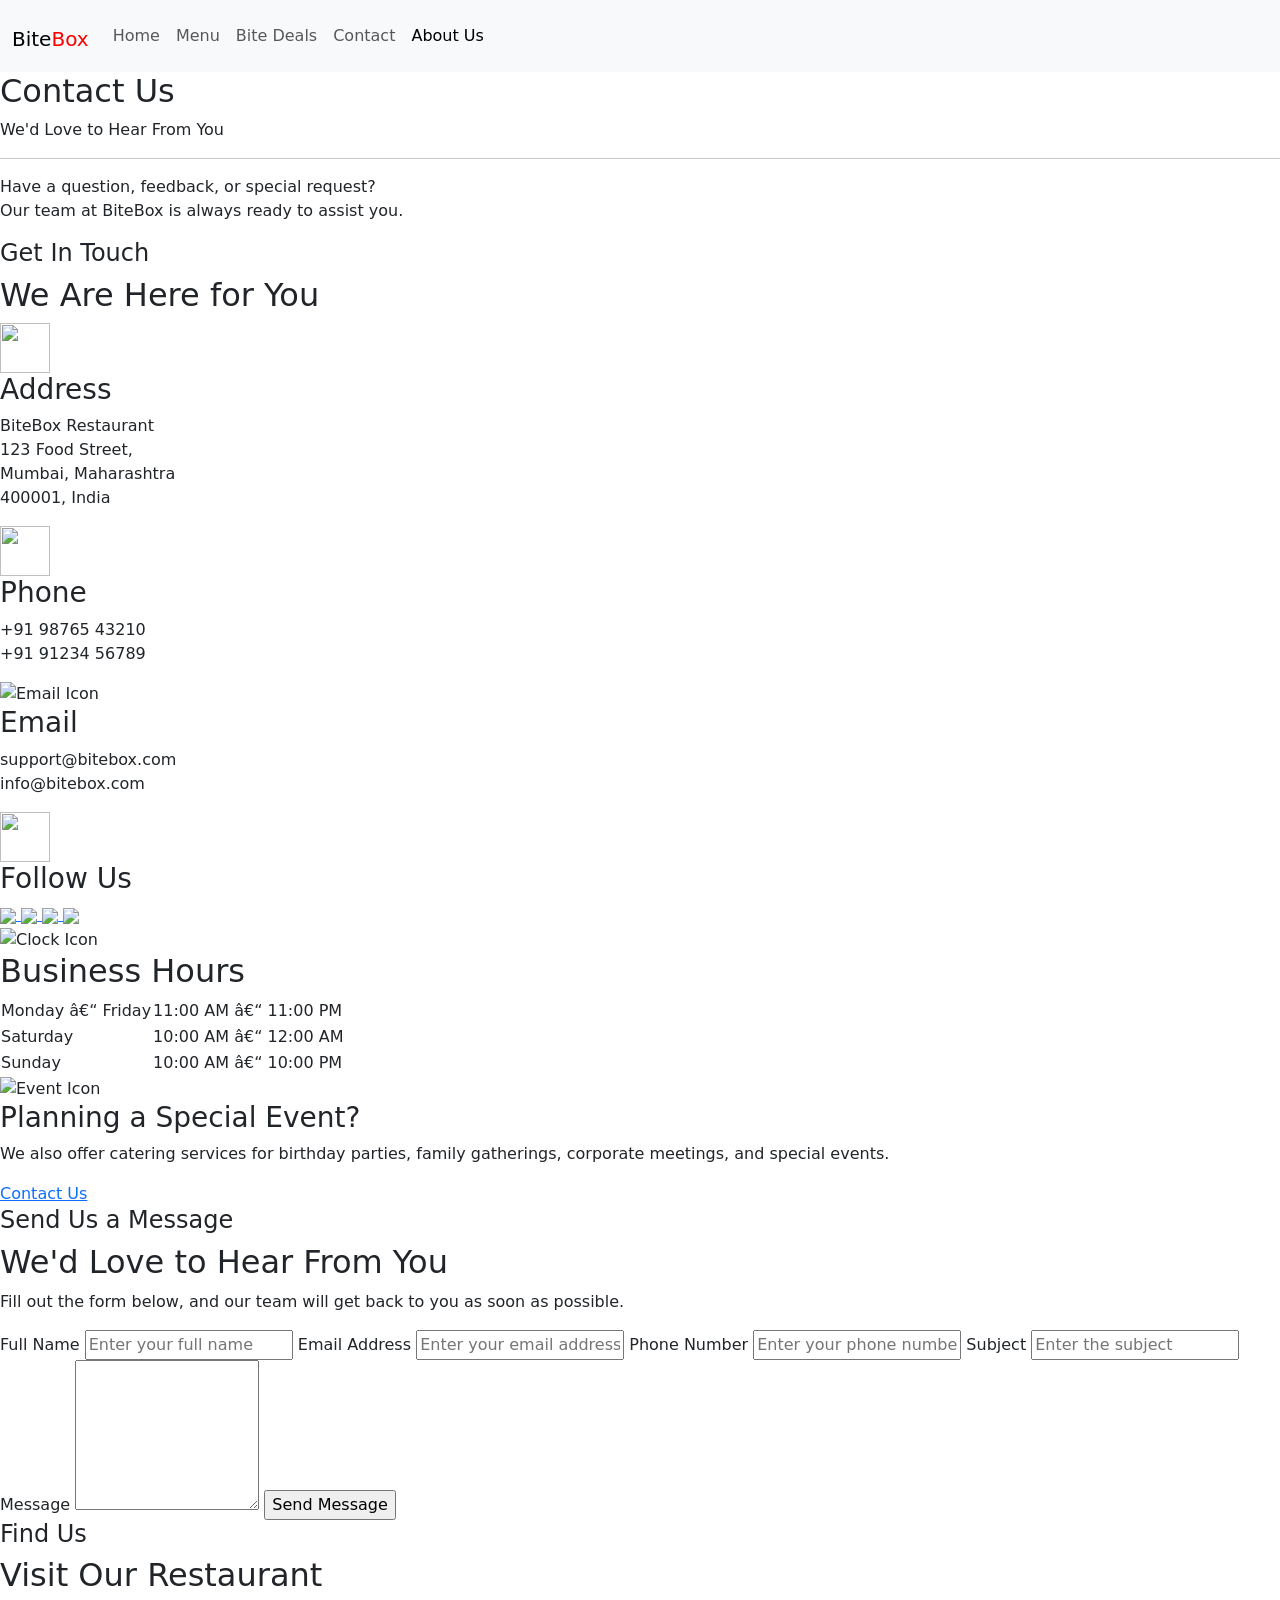
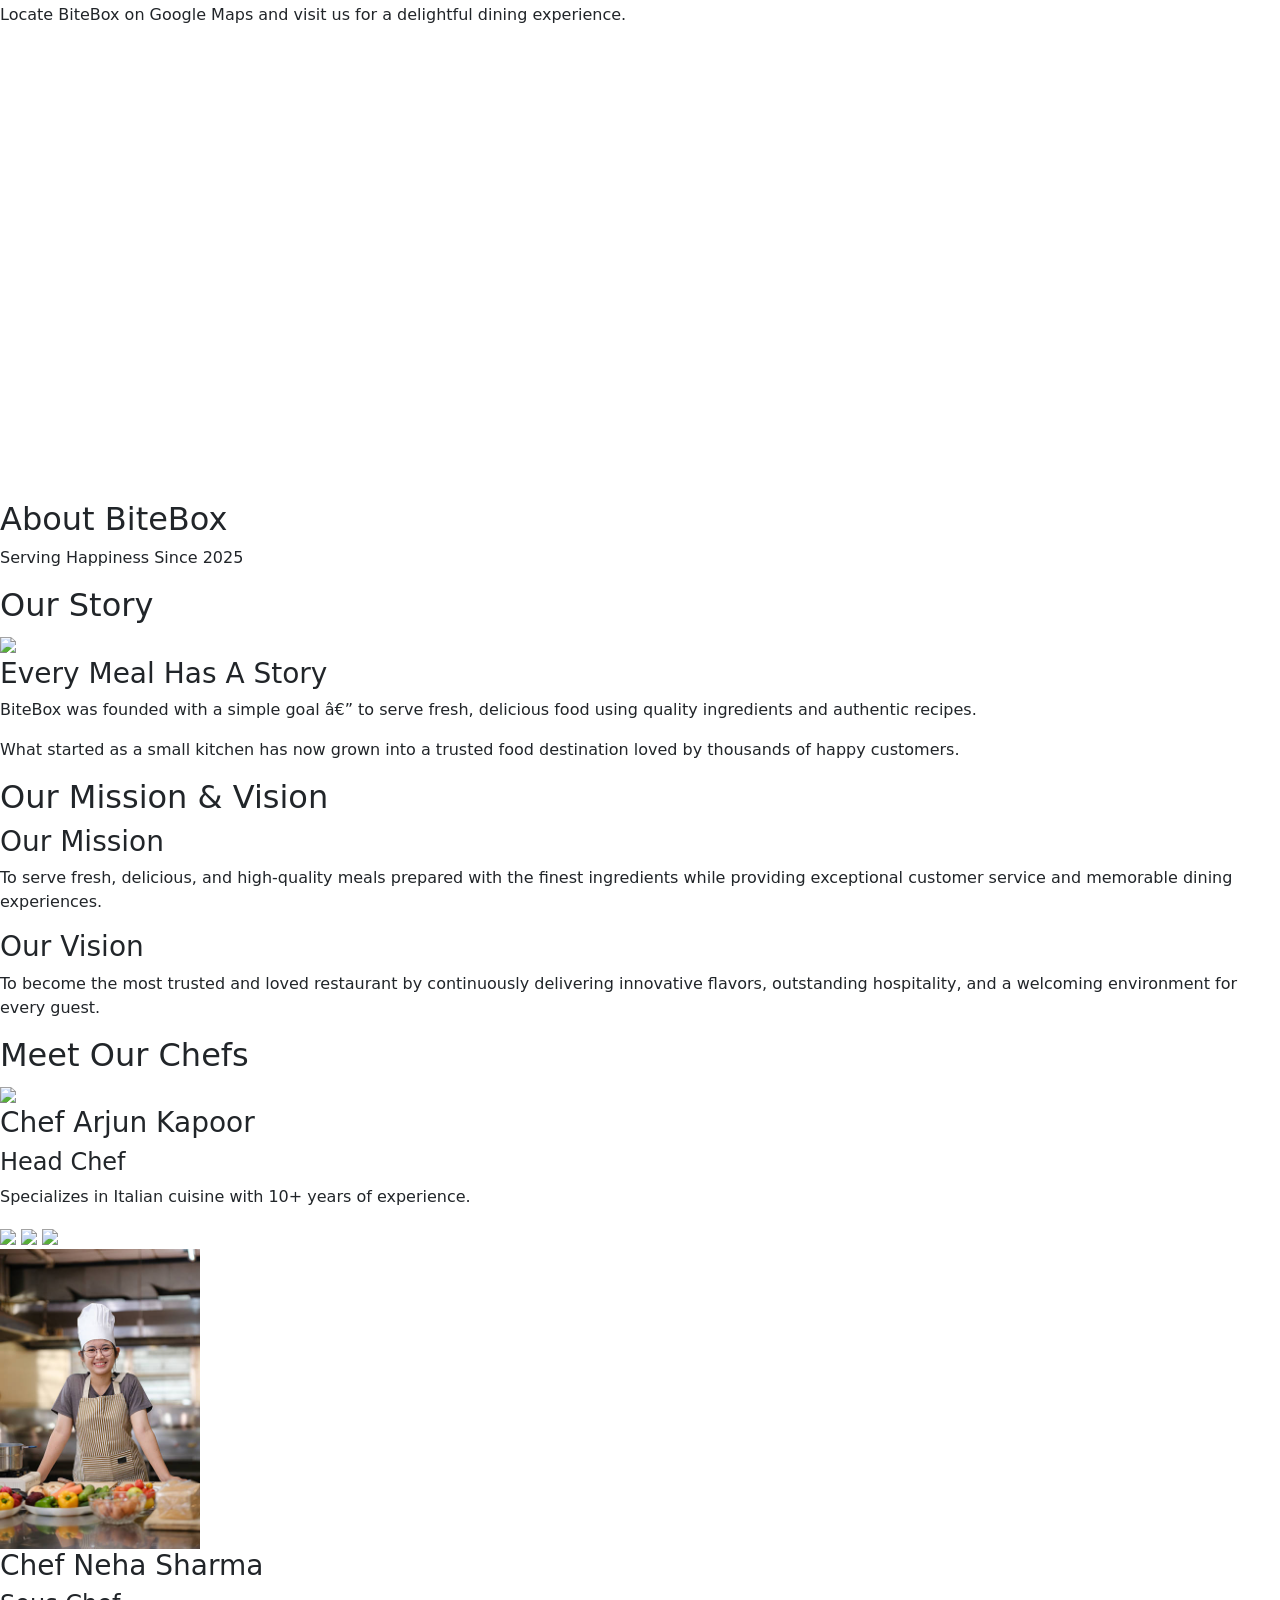
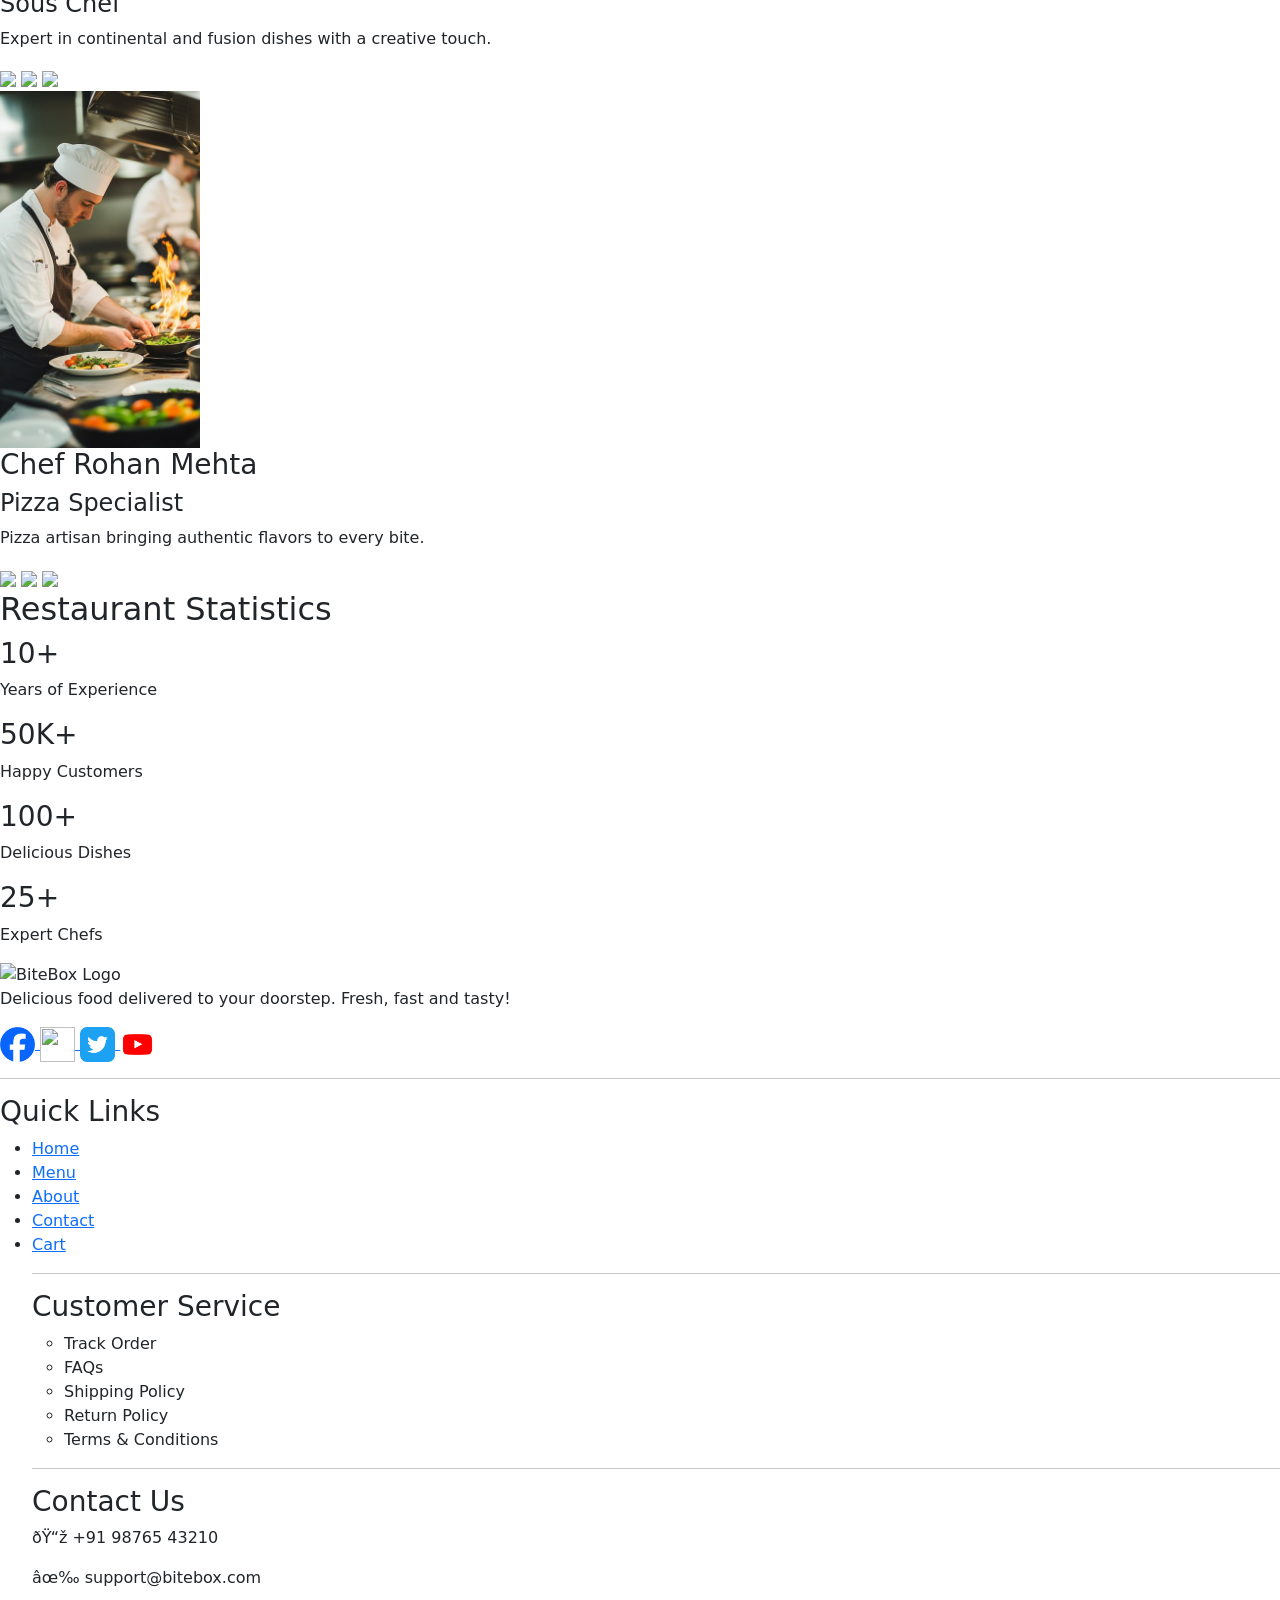
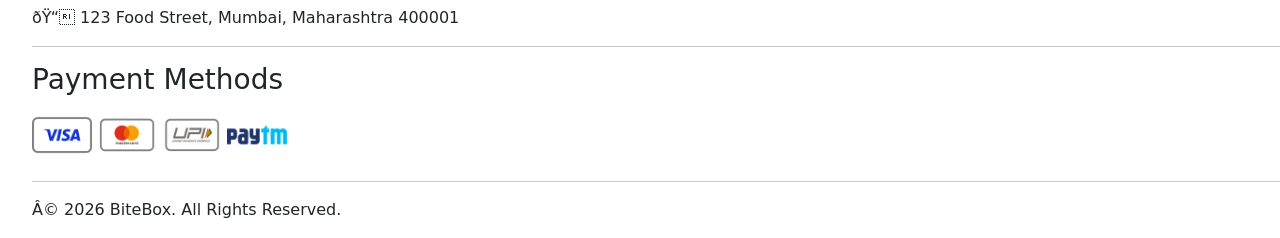
==== about.html @ 3ba1f5d4 "Day 10" ====
<!DOCTYPE html>
<html>

<head>
    <title>BiteBox</title>
    <link href="https://cdn.jsdelivr.net/npm/bootstrap@5.3.8/dist/css/bootstrap.min.css" rel="stylesheet"
        integrity="sha384-sRIl4kxILFvY47J16cr9ZwB07vP4J8+LH7qKQnuqkuIAvNWLzeN8tE5YBujZqJLB" crossorigin="anonymous">
    <script src="https://kit.fontawesome.com/37d1147389.js" crossorigin="anonymous"></script>
    <link rel="stylesheet" href="style.css" type="text/css">
    <meta name="viewport" content="width=device-width, initial-scale=1.0">
</head>

<body>
    <header>
        <div>
            <nav class="navbar navbar-expand-lg bg-body-tertiary">
                <div class="container-fluid">
                    <h1><a class="navbar-brand" href="index.html">Bite<span style="color:red;">Box</span></a></h1>
                    <button class="navbar-toggler" type="button" data-bs-toggle="collapse"
                        data-bs-target="#navbarSupportedContent" aria-controls="navbarSupportedContent"
                        aria-expanded="false" aria-label="Toggle navigation">
                        <span class="navbar-toggler-icon"></span>
                    </button>
                    <div class="collapse navbar-collapse" id="navbarSupportedContent">
                        <ul class="navbar-nav me-auto mb-2 mb-lg-0">
                            <li class="nav-item">
                                <a class="nav-link" aria-current="page" href="index.html">Home</a>
                            </li>
                            <li class="nav-item">
                                <a class="nav-link " aria-current="page" href="menu.html">Menu</a>
                            </li>
                            <li class="nav-item">
                                <a class="nav-link " aria-current="page" href="bitedeals.html">Bite Deals</a>
                            </li>
                            <li class="nav-item">
                                <a class="nav-link " aria-current="page" href="contact.html">Contact</a>
                            </li>
                            <li class="nav-item">
                                <a class="nav-link active" aria-current="page" href="#">About Us</a>
                            </li>
                            <li class="nav-item">
                                <a class="nav-link " aria-current="page" href="cart.html"><i
                                        class="fa-solid fa-cart-shopping"></i></a>
                            </li>
                            <li class="nav-item">
                                <a class="nav-link " aria-current="page" href="login.html"><i
                                        class="fa-solid fa-right-to-bracket"></i></a>
                            </li>
                        </ul>
                    </div>
                </div>
            </nav>
        </div>
    </header>



<section id="contact-hero">
    <div class="hero-content">
        <h2>Contact Us</h2>
        <p> We'd Love to Hear From You </p>
        <hr>
        <p> Have a question, feedback, or special request?<br>
            Our team at BiteBox is always ready to assist you.
        </p>
    </div>
</section>
<!-- Contact Information Section -->
<section id="contact-info">
    <div class="section-title">
        <h4>Get In Touch</h4>
        <h2>We Are Here for You</h2>
    </div>

    <div class="contact-container">
        <!-- Address Card -->
        <article>
            <img src="images/location.png" width="50px" height="50px">
            <h3>Address</h3>
            <p>
                BiteBox Restaurant<br>
                123 Food Street,<br>
                Mumbai, Maharashtra<br>
                400001, India
            </p>
        </article>
      <!-- Phone Card -->
        <article>
           <img src="images/phone.png"  width="50px" height="50px">
                        <h3>Phone</h3>
            <p> +91 98765 43210<br>
                +91 91234 56789
            </p>
        </article>

        <!-- Email Card -->
        <article>
            <img src="images/email.png" alt="Email Icon" width="50px" height="50px">
            <h3>Email</h3>
            <p> support@bitebox.com<br>
                info@bitebox.com
            </p>
        </article>

        <!-- Social Media Card -->
        <article>
                <img src="assets/icons/support-icon.png" width="50px" height="50px">
                <h3>Follow Us</h3>
                <a href="#"> <img src="assets/icons/contact-facebook.png"> </a>
                <a href="#"> <img src="assets/icons/contact-instagram.png"> </a>
                <a href="#"> <img src="assets/icons/contact-twitter.png"> </a>
                <a href="#"> <img src="assets/icons/contact-youtube.png"></a>
            </article>
    </div>
</section>
        <section id="business-hours">
    <div class="hours-container">
        <!-- Business Hours -->
        <article>
          <div>
              <img src="images/clock.png" alt="Clock Icon">
            <h2>Business Hours</h2>
            <table>
                <tr>
                    <td>Monday – Friday</td>
                    <td>11:00 AM – 11:00 PM</td>
                </tr>
 
                <tr>

 <td>Saturday</td>
                    <td>10:00 AM – 12:00 AM</td>
                </tr>

                <tr>
                    <td>Sunday</td>
                    <td>10:00 AM – 10:00 PM</td>
                </tr>
            </table>
          </div>
        </article>

        <!-- Catering Information -->
        <article>
            <img src="images/calendar.png" alt="Event Icon">
            <h3>Planning a Special Event?</h3>
            <p>
                We also offer catering services for birthday parties,
                family gatherings, corporate meetings, and special events.
            </p>
            <a href="#">Contact Us</a>
        </article>
    </div>
</section>
        <!-- Contact Form Section -->

<section id="contact-form">

    <div class="section-title">
      
        <h4>Send Us a Message</h4>
      
        <h2>We'd Love to Hear From You</h2>
      
        <p>
            Fill out the form below, and our team will get back to you as 
            soon as possible.
        </p>
      
    </div>

 <form action="#">

        <label for="name">Full Name</label>
        <input type="text" id="name" placeholder="Enter your full name">

        <label for="email">Email Address</label>
        <input type="email" id="email" placeholder="Enter your email address">

        <label for="phone">Phone Number</label>
        <input type="tel" id="phone" placeholder="Enter your phone number">

        <label for="subject">Subject</label>
        <input type="text" id="subject" placeholder="Enter the subject">

        <label for="message">Message</label>
        <textarea id="message" rows="6" placeholder="Write your message here">
        </textarea>

        <input type="submit" value="Send Message">

    </form>
</section>
        <section id="google-map">
    <div class="section-title">
        <h4>Find Us</h4>
        <h2>Visit Our Restaurant</h2>
        <p> Locate BiteBox on Google Maps and visit us for a delightful 
            dining experience.
        </p>
    </div>

    <iframe
        src="https://www.google.com/maps/embed?pb=YOUR_GOOGLE_MAP_EMBED_LINK"
        width="100%" height="450" loading="lazy">
    </iframe>
</section>
    <section id="about-hero">
        <div class="hero-content">
            <h2>About BiteBox</h2>
            <p> Serving Happiness Since 2025 </p>
        </div>
    </section>

    <section id="story">
        <h2>Our Story</h2>
        <article>
            <img src="assets/images/restaurant.png" width="500">

            <div>
                <h3>Every Meal Has A Story</h3>
                <p> BiteBox was founded with a simple goal —
                    to serve fresh, delicious food using quality
                    ingredients and authentic recipes.
                </p>

                <p> What started as a small kitchen has now
                    grown into a trusted food destination loved
                    by thousands of happy customers.
                </p>
            </div>
        </article>
    </section>

    <section id="mission-vision">
        <h2>Our Mission & Vision</h2>
        <div>
            <article>
                <h3>Our Mission</h3>
                <p> To serve fresh, delicious, and high-quality meals
                    prepared with the finest ingredients while providing
                    exceptional customer service and memorable dining
                    experiences.
                </p>
            </article>
            <article>
                <h3>Our Vision</h3>
                <p> To become the most trusted and loved restaurant by
                    continuously delivering innovative flavors, outstanding
                    hospitality, and a welcoming environment for every guest.
                </p>
            </article>
        </div>
    </section>
    <section id="chefs">
        <h2>Meet Our Chefs</h2>
        <div>
            <article>
                <img src="assets/images/Chef Arjun Kapoor" width="200">
                <h3>Chef Arjun Kapoor</h3>
                <h4>Head Chef</h4>
                <p> Specializes in Italian cuisine with
                    10+ years of experience.
                </p>
                <div>
                    <img src="assets/icons/facebook.png" width="30">
                    <img src="assets/icons/instagram.png" width="30">
                    <img src="assets/icons/twitter.png" width="30">
                </div>
            </article>

            <article>
                <img src="assets/images/Chef Neha Sharma" width="200">
                <h3>Chef Neha Sharma</h3>
                <h4>Sous Chef</h4>
                <p> Expert in continental and fusion
                    dishes with a creative touch.
                </p>

                <div>
                    <img src="assets/icons/facebook.png" width="30">
                    <img src="assets/icons/instagram.png" width="30">
                    <img src="assets/icons/twitter.png" width="30">
                </div>
            </article>

            <article>
                <img src="assets/images/Chef Rohan Mehta" width="200">
                <h3>Chef Rohan Mehta</h3>
                <h4>Pizza Specialist</h4>
                <p> Pizza artisan bringing authentic
                    flavors to every bite.
                </p>

                <div>
                    <img src="assets/icons/facebook.png" width="30">
                    <img src="assets/icons/instagram.png" width="30">
                    <img src="assets/icons/twitter.png" width="30">
                </div>
            </article>
        </div>
    </section>
    <section id="statistics">
    <h2>Restaurant Statistics</h2>
    <div>
        <article>
            <h3>10+</h3>
            <p>Years of Experience</p>
        </article>
        <article>
            <h3>50K+</h3>
            <p>Happy Customers</p>
        </article>
        <article>
            <h3>100+</h3>
            <p>Delicious Dishes</p>
        </article>
        <article>
            <h3>25+</h3>
            <p>Expert Chefs</p>
        </article>
    </div>
</section>
    <footer>

        <!-- Footer Logo Section -->
        <section>
            <img src="assets/images/logo.png" alt="BiteBox Logo" width="180">
            <p> Delicious food delivered to your doorstep.
                Fresh, fast and tasty!
            </p>

            <a href="#">
                <img src="assets/images/facebook" width="35" height="35">
            </a>

            <a href="#">
                <img src="assets/images/instagram" width="35" height="35">
            </a>

            <a href="#">
                <img src="assets/images/Twitter" width="35" height="35">
            </a>
           
            <a href="#">
                <img src="assets/images/youtube" width="35" height="35">
            </a>
        </section>

        <hr>

        <!-- Quick Links -->
        <section>
            <h3>Quick Links</h3>
            <ul>
                <li><a href="index.html">Home</a></li>
                <li><a href="menu.html">Menu</a></li>
                <li><a href="about.html">About</a></li>
                <li><a href="contact.html">Contact</a></li>
                <li><a href="cart.html">Cart</a></li>
                </u </section>

                <hr>

                <!-- Customer Service -->
                <section>
                    <h3>Customer Service</h3>
                    <ul>
                        <li>Track Order</li>
                        <li>FAQs</li>
                        <li>Shipping Policy</li>
                        <li>Return Policy</li>
                        <li>Terms & Conditions</li>
                    </ul>
                </section>

                <hr>

                <!-- Contact Information -->
                <section>
                    <h3>Contact Us</h3>
                    <p>📞 +91 98765 43210</p>
                    <p>✉ support@bitebox.com</p>
                    <p>📍 123 Food Street, Mumbai, Maharashtra 400001 </p>
                </section>

                <hr>

                <!-- Payment Methods -->
                <section>
                    <h3>Payment Methods</h3>
                    <img src="assets/images/visa" width="60">
                    <img src="assets/images/mastercard" width="60">
                    <img src="assets/images/upi" width="60">
                    <img src="assets/images/paytm" width="60">
                </section>

                <hr>
                <p> © 2026 BiteBox. All Rights Reserved. </p>

    </footer>
    <script src="https://cdn.jsdelivr.net/npm/bootstrap@5.3.8/dist/js/bootstrap.bundle.min.js"
        integrity="sha384-FKyoEForCGlyvwx9Hj09JcYn3nv7wiPVlz7YYwJrWVcXK/BmnVDxM+D2scQbITxI"
        crossorigin="anonymous"></script>
</body>

</html>
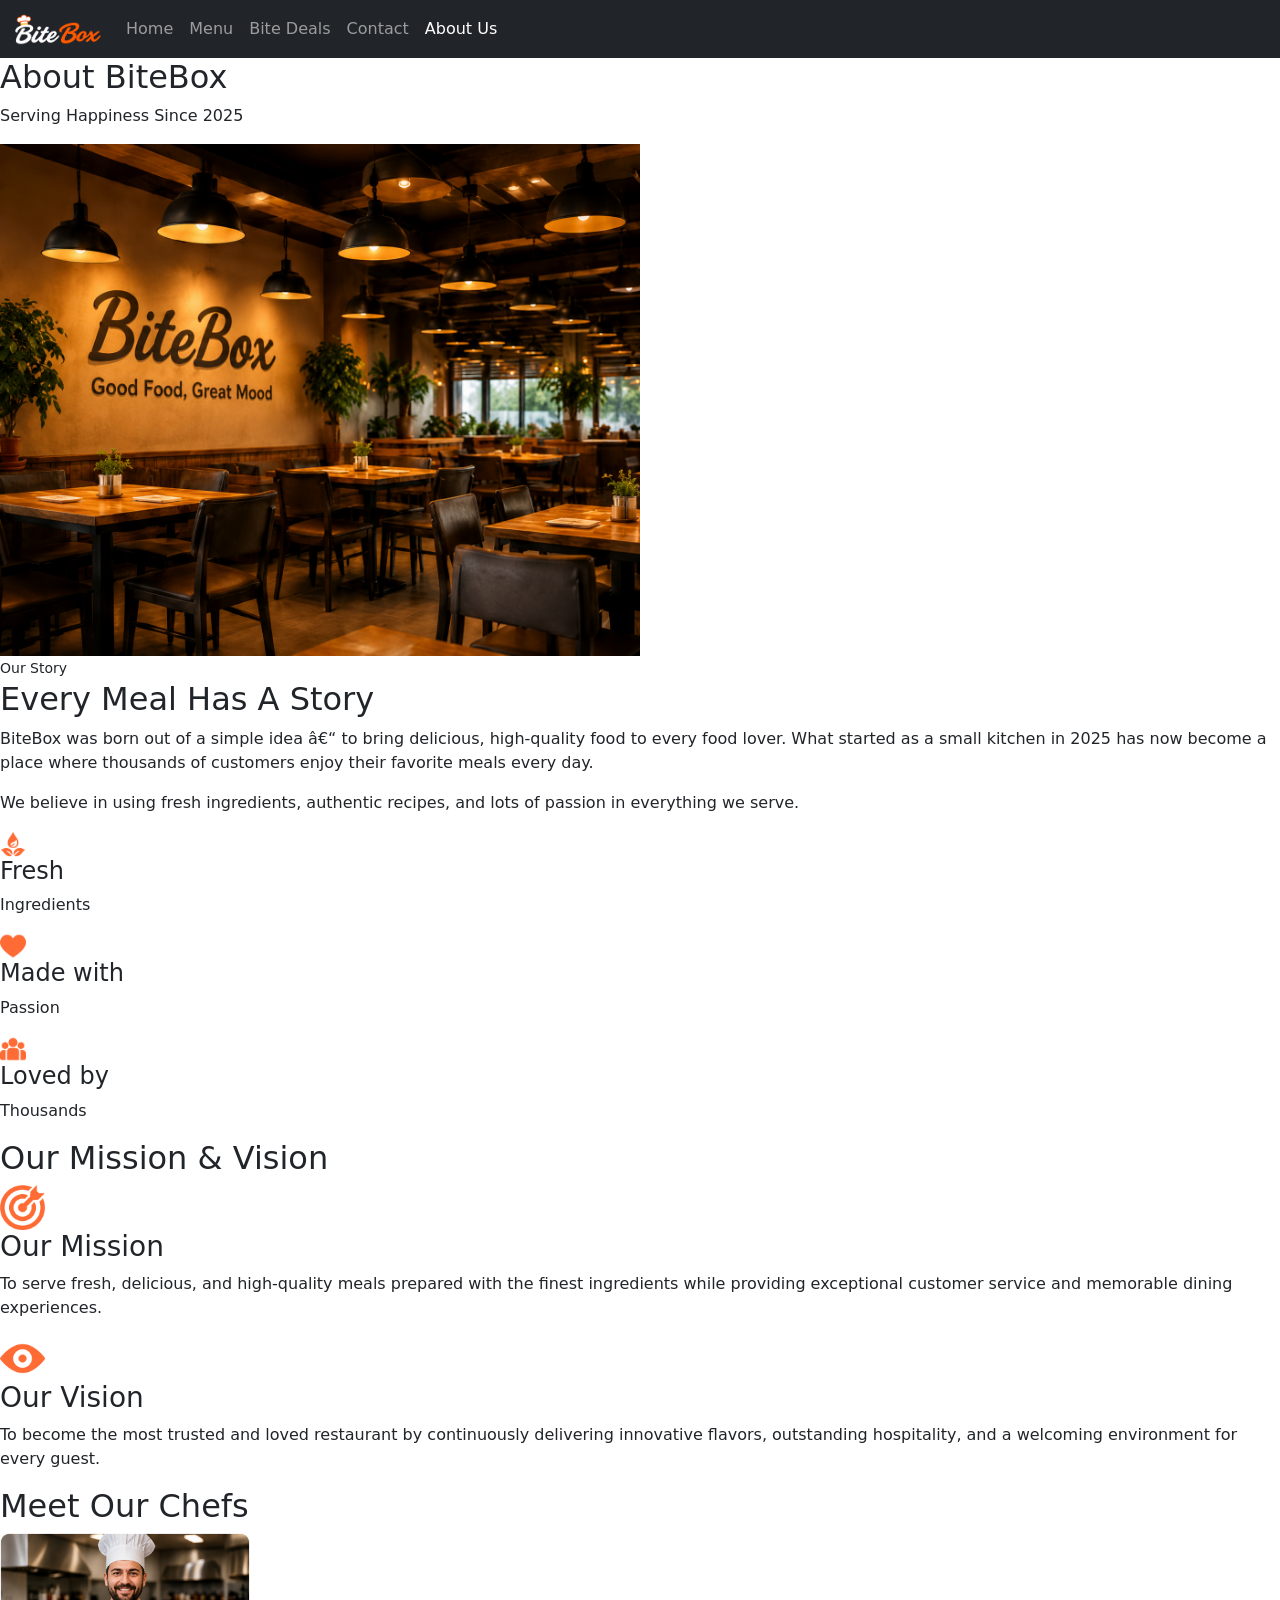
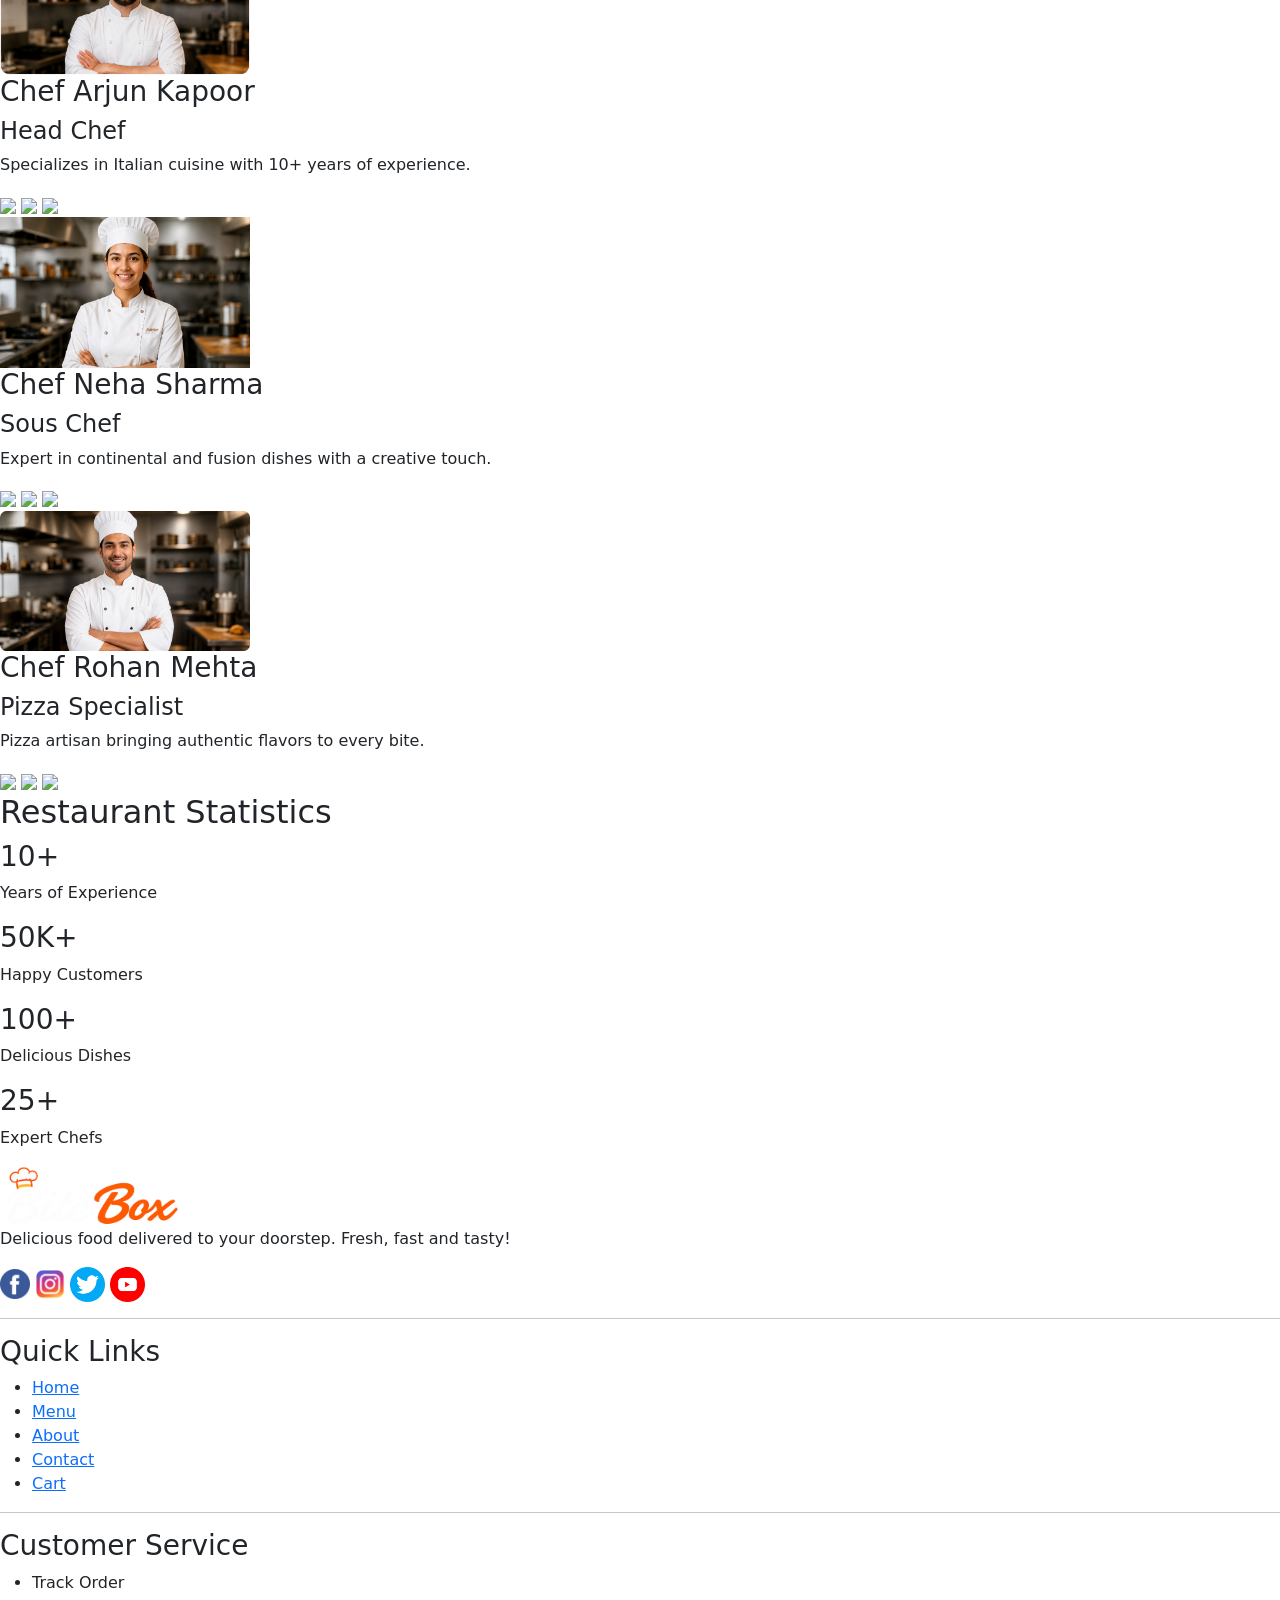
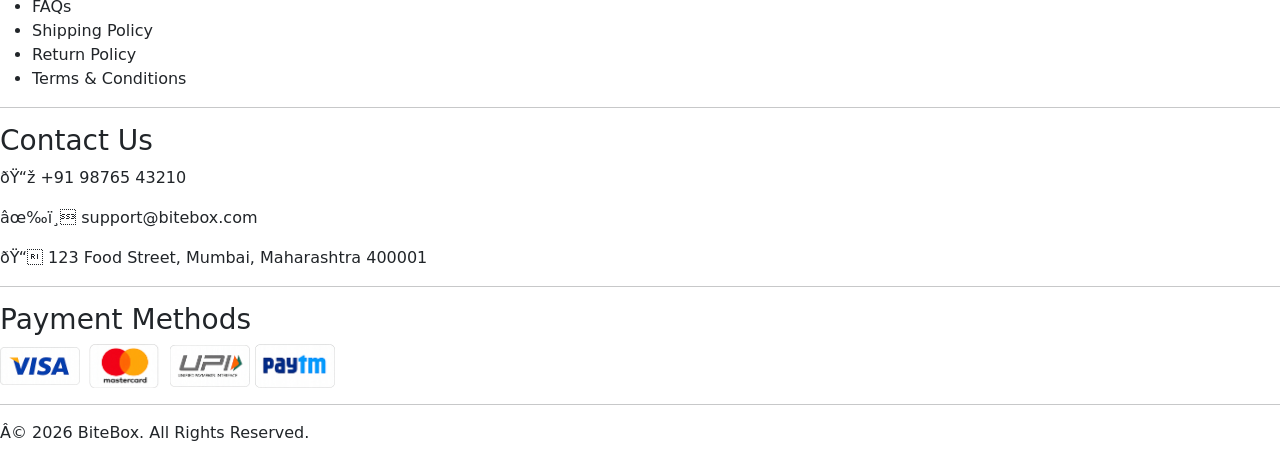
==== commit 643abc5a: "day 15" ====
--- a/about.html
+++ b/about.html
@@ -1,407 +1,293 @@
 <!DOCTYPE html>
 <html>
 
-<head>
-    <title>BiteBox</title>
-    <link href="https://cdn.jsdelivr.net/npm/bootstrap@5.3.8/dist/css/bootstrap.min.css" rel="stylesheet"
-        integrity="sha384-sRIl4kxILFvY47J16cr9ZwB07vP4J8+LH7qKQnuqkuIAvNWLzeN8tE5YBujZqJLB" crossorigin="anonymous">
-    <script src="https://kit.fontawesome.com/37d1147389.js" crossorigin="anonymous"></script>
-    <link rel="stylesheet" href="style.css" type="text/css">
-    <meta name="viewport" content="width=device-width, initial-scale=1.0">
-</head>
-
-<body>
-    <header>
-        <div>
-            <nav class="navbar navbar-expand-lg bg-body-tertiary">
-                <div class="container-fluid">
-                    <h1><a class="navbar-brand" href="index.html">Bite<span style="color:red;">Box</span></a></h1>
-                    <button class="navbar-toggler" type="button" data-bs-toggle="collapse"
-                        data-bs-target="#navbarSupportedContent" aria-controls="navbarSupportedContent"
-                        aria-expanded="false" aria-label="Toggle navigation">
-                        <span class="navbar-toggler-icon"></span>
-                    </button>
-                    <div class="collapse navbar-collapse" id="navbarSupportedContent">
-                        <ul class="navbar-nav me-auto mb-2 mb-lg-0">
-                            <li class="nav-item">
-                                <a class="nav-link" aria-current="page" href="index.html">Home</a>
-                            </li>
-                            <li class="nav-item">
-                                <a class="nav-link " aria-current="page" href="menu.html">Menu</a>
-                            </li>
-                            <li class="nav-item">
-                                <a class="nav-link " aria-current="page" href="bitedeals.html">Bite Deals</a>
-                            </li>
-                            <li class="nav-item">
-                                <a class="nav-link " aria-current="page" href="contact.html">Contact</a>
-                            </li>
-                            <li class="nav-item">
-                                <a class="nav-link active" aria-current="page" href="#">About Us</a>
-                            </li>
-                            <li class="nav-item">
-                                <a class="nav-link " aria-current="page" href="cart.html"><i
-                                        class="fa-solid fa-cart-shopping"></i></a>
-                            </li>
-                            <li class="nav-item">
-                                <a class="nav-link " aria-current="page" href="login.html"><i
-                                        class="fa-solid fa-right-to-bracket"></i></a>
-                            </li>
-                        </ul>
-                    </div>
+	<head>
+		<title>BiteBox</title>
+		<link rel="preconnect" href="https://fonts.googleapis.com">
+		<link rel="preconnect" href="https://fonts.gstatic.com" crossorigin>
+		<link href="https://fonts.googleapis.com/css2?family=Montserrat:ital,wght@0,100..900;1,100..900&display=swap" rel="stylesheet">
+		<link href="https://cdn.jsdelivr.net/npm/bootstrap@5.3.8/dist/css/bootstrap.min.css" rel="stylesheet" integrity="sha384-sRIl4kxILFvY47J16cr9ZwB07vP4J8+LH7qKQnuqkuIAvNWLzeN8tE5YBujZqJLB" crossorigin="anonymous">
+		<script src="https://kit.fontawesome.com/37d1147389.js" crossorigin="anonymous"></script>
+		<link rel="stylesheet" href="assets/style/style.css" type="text/css">
+		<meta name="viewport" content="width=device-width, initial-scale=1.0">
+	</head>
+
+	<body>
+		<header>
+			<div>
+				<nav class="navbar navbar-dark bg-dark navbar-expand-lg">
+					<div class="container-fluid">
+						<a class="navbar-brand" href="index.html">
+							<img src="assets/images/logo.png" alt="Bootstrap" width="90" height="auto">
+						</a>
+						<button class="navbar-toggler" type="button" data-bs-toggle="collapse" data-bs-target="#navbarSupportedContent" aria-controls="navbarSupportedContent" aria-expanded="false" aria-label="Toggle navigation">
+							<span class="navbar-toggler-icon"></span>
+						</button>
+						<div class="collapse navbar-collapse" id="navbarSupportedContent">
+							<ul class="navbar-nav me-auto mb-2 mb-lg-0">
+								<li class="nav-item">
+									<a class="nav-link" aria-current="page" href="index.html">Home</a>
+								</li>
+								<li class="nav-item">
+									<a class="nav-link " aria-current="page" href="menu.html">Menu</a>
+								</li>
+								<li class="nav-item">
+									<a class="nav-link " aria-current="page" href="bitedeals.html">Bite Deals</a>
+								</li>
+								<li class="nav-item">
+									<a class="nav-link " aria-current="page" href="contact.html">Contact</a>
+								</li>
+								<li class="nav-item">
+									<a class="nav-link active" aria-current="page" href="#">About Us</a>
+								</li>
+								<li class="nav-item">
+									<a class="nav-link " aria-current="page" href="cart.html"><i class="fa-solid fa-cart-shopping"></i></a>
+								</li>
+								<li class="nav-item">
+									<a class="nav-link " aria-current="page" href="login.html"><i class="fa-solid fa-right-to-bracket"></i></a>
+								</li>
+							</ul>
+						</div>
+					</div>
+				</nav>
+			</div>
+		</header>
+		<section id="about-hero">
+			<div class="hero-content">
+				<h2>About BiteBox</h2>
+				<p> Serving Happiness Since 2025 </p>
+			</div>
+		</section>
+
+
+
+		
+    <!--Our story section -->
+
+    <section id="story">
+
+        <article>
+
+            <!-- Restaurant Image -->
+
+            <img src="assets/images/restaurant.png" alt="Restaurant" width="50%" height="auto">
+
+            <!-- Story Content -->
+
+            <div class="story-content">
+
+                <small>Our Story</small>
+
+                <h2>
+                    Every Meal Has
+                    <span>A Story</span>
+                </h2>
+
+                <p>
+                    BiteBox was born out of a simple idea – to bring
+                    delicious, high-quality food to every food lover.
+                    What started as a small kitchen in 2025 has now
+                    become a place where thousands of customers enjoy
+                    their favorite meals every day.
+                </p>
+
+                <p>
+                    We believe in using fresh ingredients,
+                    authentic recipes, and lots of passion
+                    in everything we serve.
+                </p>
+
+                <!-- Features -->
+
+                <div class="story-features">
+
+                    <article>
+
+                        <div class="feature-icon">
+                            <img src="assets/icons/fresh.png" alt="Fresh" width="26">
+                        </div>
+
+                        <div>
+                            <h4>Fresh</h4>
+                            <p>Ingredients</p>
+                        </div>
+
+                    </article>
+
+                    <article>
+
+                        <div class="feature-icon">
+                            <img src="assets/icons/heart.png" alt="Heart" width="26">
+                        </div>
+
+                        <div>
+                            <h4>Made with</h4>
+                            <p>Passion</p>
+                        </div>
+
+                    </article>
+
+                    <article>
+
+                        <div class="feature-icon">
+                            <img src="assets/icons/group.png" alt="Customers" width="26">
+                        </div>
+
+                        <div>
+                            <h4>Loved by</h4>
+                            <p>Thousands</p>
+                        </div>
+
+                    </article>
+
                 </div>
-            </nav>
+
+            </div>
+
+        </article>
+
+    </section>
+
+    
+		<section id="mission-vision">
+			<h2>Our Mission & Vision</h2>
+			<div>
+				<article>
+                    <img src="assets/icons/mission.png" width="45">
+					<div><h3>Our Mission</h3></div>
+					<p> To serve fresh, delicious, and high-quality meals prepared with the finest ingredients while providing exceptional customer service and memorable dining experiences. </p>
+                </article>
+				<article>
+                    <img src="assets/icons/vision.png" width="45">
+					<h3>Our Vision</h3>
+                    <p> To become the most trusted and loved restaurant by continuously delivering innovative flavors, outstanding hospitality, and a welcoming environment for every guest. </p>
+                </article>
+			</div>
+		</section>
+		<section id="chefs">
+			<h2>Meet Our Chefs</h2>
+			<div>
+				<article>
+					<img src="assets/images/chef1.png" width="250">
+					<h3>Chef Arjun Kapoor</h3>
+					<h4>Head Chef</h4>
+					<p> Specializes in Italian cuisine with 10+ years of experience. </p>
+					<div>
+						<img src="assets/icons/facebook.png" width="30">
+						<img src="assets/icons/instagram.png" width="30">
+						<img src="assets/icons/twitter.png" width="30">
+					</div>
+				</article>
+				<article>
+					<img src="assets/images/chef2.png" width="250">
+					<h3>Chef Neha Sharma</h3>
+					<h4>Sous Chef</h4>
+					<p> Expert in continental and fusion dishes with a creative touch. </p>
+					<div>
+						<img src="assets/icons/facebook.png" width="30">
+						<img src="assets/icons/instagram.png" width="30">
+						<img src="assets/icons/twitter.png" width="30">
+					</div>
+				</article>
+				<article>
+					<img src="assets/images/chef3.png" width="250">
+					<h3>Chef Rohan Mehta</h3>
+					<h4>Pizza Specialist</h4>
+					<p> Pizza artisan bringing authentic flavors to every bite. </p>
+					<div>
+						<img src="assets/icons/facebook.png" width="30">
+						<img src="assets/icons/instagram.png" width="30">
+						<img src="assets/icons/twitter.png" width="30">
+					</div>
+				</article>
+			</div>
+		</section>
+		<section id="statistics">
+			<h2>Restaurant Statistics</h2>
+			<div>
+				<article>
+					<h3>10+</h3>
+					<p>Years of Experience</p>
+				</article>
+				<article>
+					<h3>50K+</h3>
+					<p>Happy Customers</p>
+				</article>
+				<article>
+					<h3>100+</h3>
+					<p>Delicious Dishes</p>
+				</article>
+				<article>
+					<h3>25+</h3>
+					<p>Expert Chefs</p>
+				</article>
+			</div>
+		</section>
+		<footer>
+            <div class="footer-container">
+			<!-- Footer Logo Section -->
+			<section>
+				<img src="assets/images/logo.png" alt="BiteBox Logo" width="180">
+				<p> Delicious food delivered to your doorstep. Fresh, fast and tasty! </p>
+				<a>
+					<img src="assets/icons/contact-facebook.png" alt="Facebook" width="30" height="auto">
+				</a>
+				<a>
+					<img src="assets/icons/contact-instagram.png" alt="Instagram" width="30" height="auto">
+				</a>
+				<a>
+					<img src="assets/icons/contact-twitter.png" alt="Twitter" width="35" height="35">
+				</a>
+				<a>
+					<img src="assets/icons/contact-youtube.png" alt="YouTube" width="35" height="35">
+				</a>
+			</section>
+			<hr>
+			<!-- Quick Links -->
+			<section>
+				<h3>Quick Links</h3>
+				<ul>
+					<li><a href="index.html">Home</a></li>
+					<li><a href="menu.html">Menu</a></li>
+					<li><a href="about.html">About</a></li>
+					<li><a href="contact.html">Contact</a></li>
+					<li><a href="cart.html">Cart</a></li>
+					</u>
+			</section>
+			<hr>
+			<!-- Customer Service -->
+			<section>
+				<h3>Customer Service</h3>
+				<ul>
+					<li>Track Order</li>
+					<li>FAQs</li>
+					<li>Shipping Policy</li>
+					<li>Return Policy</li>
+					<li>Terms & Conditions</li>
+				</ul>
+			</section>
+			<hr>
+			<!-- Contact Information -->
+			<section>
+				<h3>Contact Us</h3>
+				<p>📞 +91 98765 43210</p>
+				<p>✉️ support@bitebox.com</p>
+				<p>📍 123 Food Street, Mumbai, Maharashtra 400001 </p>
+			</section>
+			<hr>
+			<!-- Payment Methods -->
+			<section>
+				<h3>Payment Methods</h3>
+				<img src="assets/images/visa.png" alt="UPI" width="80" height="auto">
+				<img src="assets/images/mastercard.png" alt="UPI" width="80" height="auto">
+				<img src="assets/images/upi.png" alt="UPI" width="80" height="auto">
+				<img src="assets/images/paytm.png" alt="Paytm" width="80" height="auto">
+			</section>
+			<hr>
         </div>
-    </header>
-
-
-
-<section id="contact-hero">
-    <div class="hero-content">
-        <h2>Contact Us</h2>
-        <p> We'd Love to Hear From You </p>
-        <hr>
-        <p> Have a question, feedback, or special request?<br>
-            Our team at BiteBox is always ready to assist you.
-        </p>
-    </div>
-</section>
-<!-- Contact Information Section -->
-<section id="contact-info">
-    <div class="section-title">
-        <h4>Get In Touch</h4>
-        <h2>We Are Here for You</h2>
-    </div>
-
-    <div class="contact-container">
-        <!-- Address Card -->
-        <article>
-            <img src="images/location.png" width="50px" height="50px">
-            <h3>Address</h3>
-            <p>
-                BiteBox Restaurant<br>
-                123 Food Street,<br>
-                Mumbai, Maharashtra<br>
-                400001, India
-            </p>
-        </article>
-      <!-- Phone Card -->
-        <article>
-           <img src="images/phone.png"  width="50px" height="50px">
-                        <h3>Phone</h3>
-            <p> +91 98765 43210<br>
-                +91 91234 56789
-            </p>
-        </article>
-
-        <!-- Email Card -->
-        <article>
-            <img src="images/email.png" alt="Email Icon" width="50px" height="50px">
-            <h3>Email</h3>
-            <p> support@bitebox.com<br>
-                info@bitebox.com
-            </p>
-        </article>
-
-        <!-- Social Media Card -->
-        <article>
-                <img src="assets/icons/support-icon.png" width="50px" height="50px">
-                <h3>Follow Us</h3>
-                <a href="#"> <img src="assets/icons/contact-facebook.png"> </a>
-                <a href="#"> <img src="assets/icons/contact-instagram.png"> </a>
-                <a href="#"> <img src="assets/icons/contact-twitter.png"> </a>
-                <a href="#"> <img src="assets/icons/contact-youtube.png"></a>
-            </article>
-    </div>
-</section>
-        <section id="business-hours">
-    <div class="hours-container">
-        <!-- Business Hours -->
-        <article>
-          <div>
-              <img src="images/clock.png" alt="Clock Icon">
-            <h2>Business Hours</h2>
-            <table>
-                <tr>
-                    <td>Monday – Friday</td>
-                    <td>11:00 AM – 11:00 PM</td>
-                </tr>
- 
-                <tr>
-
- <td>Saturday</td>
-                    <td>10:00 AM – 12:00 AM</td>
-                </tr>
-
-                <tr>
-                    <td>Sunday</td>
-                    <td>10:00 AM – 10:00 PM</td>
-                </tr>
-            </table>
-          </div>
-        </article>
-
-        <!-- Catering Information -->
-        <article>
-            <img src="images/calendar.png" alt="Event Icon">
-            <h3>Planning a Special Event?</h3>
-            <p>
-                We also offer catering services for birthday parties,
-                family gatherings, corporate meetings, and special events.
-            </p>
-            <a href="#">Contact Us</a>
-        </article>
-    </div>
-</section>
-        <!-- Contact Form Section -->
-
-<section id="contact-form">
-
-    <div class="section-title">
-      
-        <h4>Send Us a Message</h4>
-      
-        <h2>We'd Love to Hear From You</h2>
-      
-        <p>
-            Fill out the form below, and our team will get back to you as 
-            soon as possible.
-        </p>
-      
-    </div>
-
- <form action="#">
-
-        <label for="name">Full Name</label>
-        <input type="text" id="name" placeholder="Enter your full name">
-
-        <label for="email">Email Address</label>
-        <input type="email" id="email" placeholder="Enter your email address">
-
-        <label for="phone">Phone Number</label>
-        <input type="tel" id="phone" placeholder="Enter your phone number">
-
-        <label for="subject">Subject</label>
-        <input type="text" id="subject" placeholder="Enter the subject">
-
-        <label for="message">Message</label>
-        <textarea id="message" rows="6" placeholder="Write your message here">
-        </textarea>
-
-        <input type="submit" value="Send Message">
-
-    </form>
-</section>
-        <section id="google-map">
-    <div class="section-title">
-        <h4>Find Us</h4>
-        <h2>Visit Our Restaurant</h2>
-        <p> Locate BiteBox on Google Maps and visit us for a delightful 
-            dining experience.
-        </p>
-    </div>
-
-    <iframe
-        src="https://www.google.com/maps/embed?pb=YOUR_GOOGLE_MAP_EMBED_LINK"
-        width="100%" height="450" loading="lazy">
-    </iframe>
-</section>
-    <section id="about-hero">
-        <div class="hero-content">
-            <h2>About BiteBox</h2>
-            <p> Serving Happiness Since 2025 </p>
-        </div>
-    </section>
-
-    <section id="story">
-        <h2>Our Story</h2>
-        <article>
-            <img src="assets/images/restaurant.png" width="500">
-
-            <div>
-                <h3>Every Meal Has A Story</h3>
-                <p> BiteBox was founded with a simple goal —
-                    to serve fresh, delicious food using quality
-                    ingredients and authentic recipes.
-                </p>
-
-                <p> What started as a small kitchen has now
-                    grown into a trusted food destination loved
-                    by thousands of happy customers.
-                </p>
-            </div>
-        </article>
-    </section>
-
-    <section id="mission-vision">
-        <h2>Our Mission & Vision</h2>
-        <div>
-            <article>
-                <h3>Our Mission</h3>
-                <p> To serve fresh, delicious, and high-quality meals
-                    prepared with the finest ingredients while providing
-                    exceptional customer service and memorable dining
-                    experiences.
-                </p>
-            </article>
-            <article>
-                <h3>Our Vision</h3>
-                <p> To become the most trusted and loved restaurant by
-                    continuously delivering innovative flavors, outstanding
-                    hospitality, and a welcoming environment for every guest.
-                </p>
-            </article>
-        </div>
-    </section>
-    <section id="chefs">
-        <h2>Meet Our Chefs</h2>
-        <div>
-            <article>
-                <img src="assets/images/Chef Arjun Kapoor" width="200">
-                <h3>Chef Arjun Kapoor</h3>
-                <h4>Head Chef</h4>
-                <p> Specializes in Italian cuisine with
-                    10+ years of experience.
-                </p>
-                <div>
-                    <img src="assets/icons/facebook.png" width="30">
-                    <img src="assets/icons/instagram.png" width="30">
-                    <img src="assets/icons/twitter.png" width="30">
-                </div>
-            </article>
-
-            <article>
-                <img src="assets/images/Chef Neha Sharma" width="200">
-                <h3>Chef Neha Sharma</h3>
-                <h4>Sous Chef</h4>
-                <p> Expert in continental and fusion
-                    dishes with a creative touch.
-                </p>
-
-                <div>
-                    <img src="assets/icons/facebook.png" width="30">
-                    <img src="assets/icons/instagram.png" width="30">
-                    <img src="assets/icons/twitter.png" width="30">
-                </div>
-            </article>
-
-            <article>
-                <img src="assets/images/Chef Rohan Mehta" width="200">
-                <h3>Chef Rohan Mehta</h3>
-                <h4>Pizza Specialist</h4>
-                <p> Pizza artisan bringing authentic
-                    flavors to every bite.
-                </p>
-
-                <div>
-                    <img src="assets/icons/facebook.png" width="30">
-                    <img src="assets/icons/instagram.png" width="30">
-                    <img src="assets/icons/twitter.png" width="30">
-                </div>
-            </article>
-        </div>
-    </section>
-    <section id="statistics">
-    <h2>Restaurant Statistics</h2>
-    <div>
-        <article>
-            <h3>10+</h3>
-            <p>Years of Experience</p>
-        </article>
-        <article>
-            <h3>50K+</h3>
-            <p>Happy Customers</p>
-        </article>
-        <article>
-            <h3>100+</h3>
-            <p>Delicious Dishes</p>
-        </article>
-        <article>
-            <h3>25+</h3>
-            <p>Expert Chefs</p>
-        </article>
-    </div>
-</section>
-    <footer>
-
-        <!-- Footer Logo Section -->
-        <section>
-            <img src="assets/images/logo.png" alt="BiteBox Logo" width="180">
-            <p> Delicious food delivered to your doorstep.
-                Fresh, fast and tasty!
-            </p>
-
-            <a href="#">
-                <img src="assets/images/facebook" width="35" height="35">
-            </a>
-
-            <a href="#">
-                <img src="assets/images/instagram" width="35" height="35">
-            </a>
-
-            <a href="#">
-                <img src="assets/images/Twitter" width="35" height="35">
-            </a>
-           
-            <a href="#">
-                <img src="assets/images/youtube" width="35" height="35">
-            </a>
-        </section>
-
-        <hr>
-
-        <!-- Quick Links -->
-        <section>
-            <h3>Quick Links</h3>
-            <ul>
-                <li><a href="index.html">Home</a></li>
-                <li><a href="menu.html">Menu</a></li>
-                <li><a href="about.html">About</a></li>
-                <li><a href="contact.html">Contact</a></li>
-                <li><a href="cart.html">Cart</a></li>
-                </u </section>
-
-                <hr>
-
-                <!-- Customer Service -->
-                <section>
-                    <h3>Customer Service</h3>
-                    <ul>
-                        <li>Track Order</li>
-                        <li>FAQs</li>
-                        <li>Shipping Policy</li>
-                        <li>Return Policy</li>
-                        <li>Terms & Conditions</li>
-                    </ul>
-                </section>
-
-                <hr>
-
-                <!-- Contact Information -->
-                <section>
-                    <h3>Contact Us</h3>
-                    <p>📞 +91 98765 43210</p>
-                    <p>✉ support@bitebox.com</p>
-                    <p>📍 123 Food Street, Mumbai, Maharashtra 400001 </p>
-                </section>
-
-                <hr>
-
-                <!-- Payment Methods -->
-                <section>
-                    <h3>Payment Methods</h3>
-                    <img src="assets/images/visa" width="60">
-                    <img src="assets/images/mastercard" width="60">
-                    <img src="assets/images/upi" width="60">
-                    <img src="assets/images/paytm" width="60">
-                </section>
-
-                <hr>
-                <p> © 2026 BiteBox. All Rights Reserved. </p>
-
-    </footer>
-    <script src="https://cdn.jsdelivr.net/npm/bootstrap@5.3.8/dist/js/bootstrap.bundle.min.js"
-        integrity="sha384-FKyoEForCGlyvwx9Hj09JcYn3nv7wiPVlz7YYwJrWVcXK/BmnVDxM+D2scQbITxI"
-        crossorigin="anonymous"></script>
-</body>
+			<p> © 2026 BiteBox. All Rights Reserved. </p>
+		</footer>
+		<script src="https://cdn.jsdelivr.net/npm/bootstrap@5.3.8/dist/js/bootstrap.bundle.min.js" integrity="sha384-FKyoEForCGlyvwx9Hj09JcYn3nv7wiPVlz7YYwJrWVcXK/BmnVDxM+D2scQbITxI" crossorigin="anonymous"></script>
+	</body>
 
 </html>
